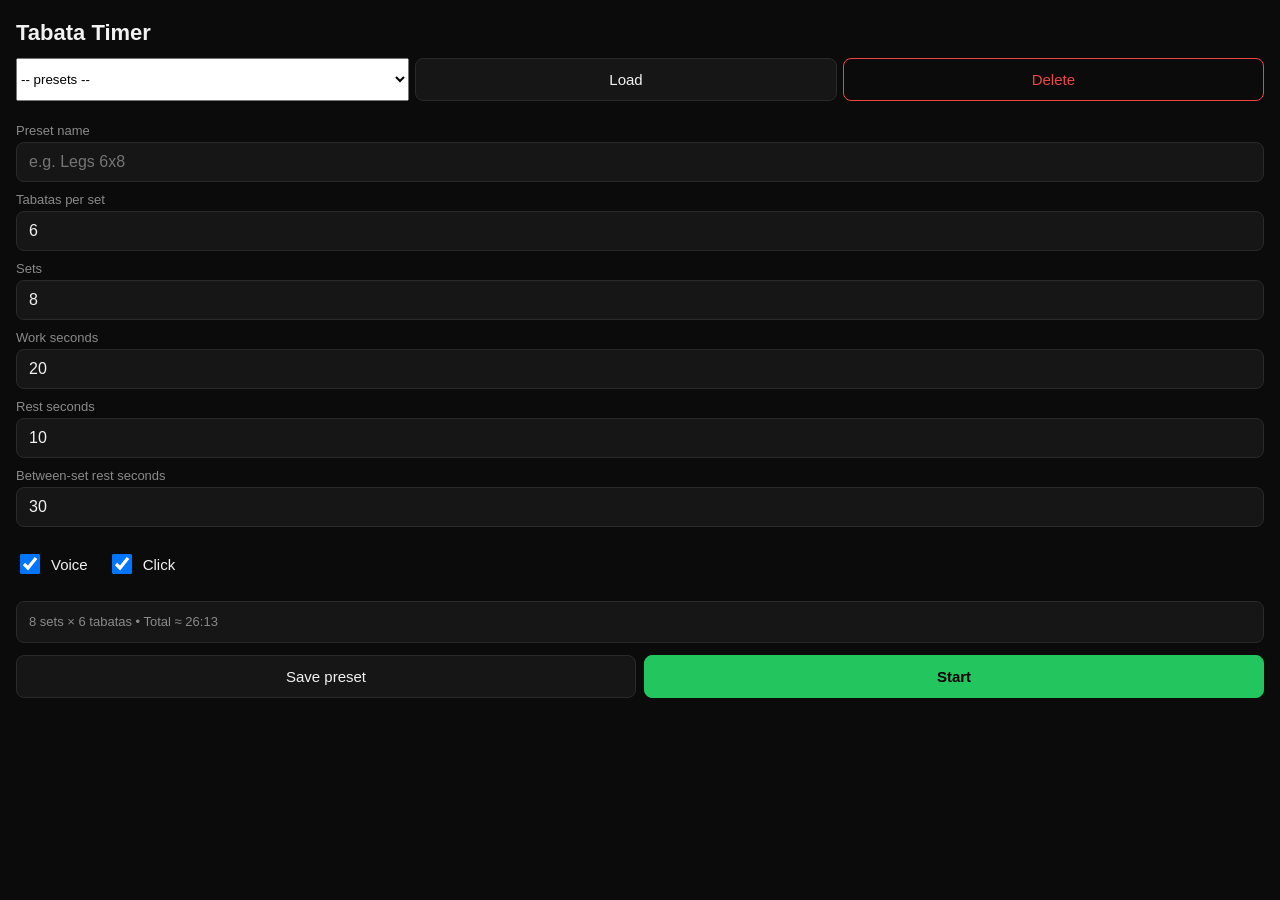
==== index.html @ 9c15d6c1 "Initial commit" ====
<!doctype html>
<html lang="en">
<head>
<meta charset="utf-8">
<meta name="viewport" content="width=device-width, initial-scale=1, viewport-fit=cover, user-scalable=no">
<meta name="theme-color" content="#0b0b0b">
<meta name="apple-mobile-web-app-capable" content="yes">
<meta name="apple-mobile-web-app-status-bar-style" content="black-translucent">
<meta name="apple-mobile-web-app-title" content="Tabata">
<link rel="apple-touch-icon" href="assets/icon-192.png">
<link rel="manifest" href="manifest.webmanifest">
<link rel="stylesheet" href="style.css">
<title>Tabata Timer</title>
</head>
<body>

<!-- SETTINGS SCREEN -->
<section id="screen-settings" class="screen active">
  <header><h1>Tabata Timer</h1></header>

  <div class="preset-bar">
    <select id="preset-select" aria-label="Presets">
      <option value="">-- presets --</option>
    </select>
    <button id="preset-load" type="button">Load</button>
    <button id="preset-delete" type="button" class="danger">Delete</button>
  </div>

  <form id="config-form" autocomplete="off">
    <label>Preset name
      <input type="text" id="cfg-name" placeholder="e.g. Legs 6x8" maxlength="40">
    </label>

    <label>Tabatas per set
      <input type="number" id="cfg-tabatas" min="1" max="30" value="6" inputmode="numeric">
    </label>

    <label>Sets
      <input type="number" id="cfg-sets" min="1" max="30" value="8" inputmode="numeric">
    </label>

    <label>Work seconds
      <input type="number" id="cfg-work" min="5" max="120" value="20" inputmode="numeric">
    </label>

    <label>Rest seconds
      <input type="number" id="cfg-rest" min="3" max="120" value="10" inputmode="numeric">
    </label>

    <label>Between-set rest seconds
      <input type="number" id="cfg-setrest" min="5" max="600" value="30" inputmode="numeric">
    </label>

    <div class="toggles">
      <label class="inline"><input type="checkbox" id="cfg-voice" checked> Voice</label>
      <label class="inline"><input type="checkbox" id="cfg-click" checked> Click</label>
    </div>

    <div class="summary" id="summary"></div>

    <div class="actions">
      <button id="btn-save" type="button">Save preset</button>
      <button id="btn-start" type="button" class="primary">Start</button>
    </div>
  </form>
</section>

<!-- WORKOUT SCREEN -->
<section id="screen-workout" class="screen">
  <div class="phase-label" id="phase-label">READY</div>

  <div class="ring-wrap">
    <svg class="ring" viewBox="0 0 200 200" aria-hidden="true">
      <circle class="ring-track" cx="100" cy="100" r="92"></circle>
      <circle class="ring-progress" id="ring-progress" cx="100" cy="100" r="92"
              stroke-dasharray="578" stroke-dashoffset="0"></circle>
    </svg>
    <div class="count" id="count">0</div>
  </div>

  <div class="meta">
    <div>Rep <span id="meta-rep">0</span> / <span id="meta-reps">0</span></div>
    <div>Set <span id="meta-set">0</span> / <span id="meta-sets">0</span></div>
  </div>

  <div class="actions workout-actions">
    <button id="btn-pause" type="button">Pause</button>
    <button id="btn-skip"  type="button">Skip</button>
    <button id="btn-stop"  type="button" class="danger">Stop</button>
  </div>
</section>

<script type="module" src="js/app.js"></script>
</body>
</html>
---- style.css ----
:root {
  --bg: #0b0b0b;
  --fg: #f2f2f2;
  --muted: #8a8a8a;
  --work: #22c55e;
  --rest: #ef4444;
  --setrest: #f59e0b;
  --prep: #3b82f6;
  --done: #a855f7;
  --panel: #161616;
  --border: #2a2a2a;
}

* { box-sizing: border-box; }

html, body {
  margin: 0;
  padding: 0;
  background: var(--bg);
  color: var(--fg);
  font-family: -apple-system, BlinkMacSystemFont, "Segoe UI", sans-serif;
  height: 100%;
  overflow: hidden;
  -webkit-user-select: none;
  user-select: none;
  -webkit-tap-highlight-color: transparent;
}

body {
  padding: env(safe-area-inset-top) env(safe-area-inset-right)
           env(safe-area-inset-bottom) env(safe-area-inset-left);
}

.screen { display: none; height: 100vh; flex-direction: column; }
.screen.active { display: flex; }

/* ===== Settings screen ===== */
#screen-settings {
  padding: 16px;
  overflow-y: auto;
}

header h1 {
  margin: 4px 0 12px;
  font-size: 22px;
  font-weight: 600;
}

.preset-bar {
  display: flex;
  gap: 6px;
  margin-bottom: 12px;
}
.preset-bar select { flex: 1; }

form label {
  display: block;
  margin: 10px 0;
  font-size: 13px;
  color: var(--muted);
}

form input[type="text"],
form input[type="number"],
form select {
  width: 100%;
  margin-top: 4px;
  padding: 10px 12px;
  background: var(--panel);
  color: var(--fg);
  border: 1px solid var(--border);
  border-radius: 8px;
  font-size: 16px;
  font-family: inherit;
}

.toggles {
  display: flex;
  gap: 20px;
  margin: 14px 0;
}
label.inline {
  display: inline-flex;
  align-items: center;
  gap: 8px;
  color: var(--fg);
  font-size: 15px;
}
label.inline input { width: 20px; height: 20px; }

.summary {
  background: var(--panel);
  border: 1px solid var(--border);
  border-radius: 8px;
  padding: 10px 12px;
  font-size: 13px;
  color: var(--muted);
  margin: 10px 0;
  line-height: 1.5;
}

.actions {
  display: flex;
  gap: 8px;
  margin-top: 12px;
}

button {
  flex: 1;
  padding: 12px 14px;
  background: var(--panel);
  color: var(--fg);
  border: 1px solid var(--border);
  border-radius: 8px;
  font-size: 15px;
  font-family: inherit;
  cursor: pointer;
  -webkit-appearance: none;
}
button:active { opacity: 0.7; }
button.primary {
  background: var(--work);
  border-color: var(--work);
  color: #000;
  font-weight: 600;
}
button.danger {
  background: transparent;
  color: var(--rest);
  border-color: var(--rest);
}

/* ===== Workout screen ===== */
#screen-workout {
  padding: 16px;
  justify-content: space-between;
  align-items: center;
  transition: background-color 0.25s;
}

.phase-label {
  font-size: 28px;
  font-weight: 700;
  letter-spacing: 2px;
  margin-top: 12px;
}

.ring-wrap {
  position: relative;
  width: min(90vw, 70vh);
  aspect-ratio: 1 / 1;
  display: flex;
  align-items: center;
  justify-content: center;
}

.ring {
  width: 100%;
  height: 100%;
  transform: rotate(-90deg);
}
.ring-track {
  fill: none;
  stroke: rgba(255,255,255,0.1);
  stroke-width: 8;
}
.ring-progress {
  fill: none;
  stroke: #fff;
  stroke-width: 10;
  stroke-linecap: round;
  transition: stroke 0.25s;
}

.count {
  position: absolute;
  font-size: 38vmin;
  font-weight: 800;
  font-variant-numeric: tabular-nums;
  line-height: 1;
}

.meta {
  display: flex;
  gap: 32px;
  font-size: 18px;
  color: var(--muted);
}
.meta span { color: var(--fg); font-weight: 600; }

.workout-actions { width: 100%; max-width: 500px; }

/* Phase background colors */
body.phase-prep    #screen-workout { background: color-mix(in srgb, var(--prep) 15%, var(--bg)); }
body.phase-work    #screen-workout { background: color-mix(in srgb, var(--work) 18%, var(--bg)); }
body.phase-rest    #screen-workout { background: color-mix(in srgb, var(--rest) 18%, var(--bg)); }
body.phase-setrest #screen-workout { background: color-mix(in srgb, var(--setrest) 18%, var(--bg)); }
body.phase-done    #screen-workout { background: color-mix(in srgb, var(--done) 18%, var(--bg)); }

body.phase-prep    .ring-progress { stroke: var(--prep); }
body.phase-work    .ring-progress { stroke: var(--work); }
body.phase-rest    .ring-progress { stroke: var(--rest); }
body.phase-setrest .ring-progress { stroke: var(--setrest); }
body.phase-done    .ring-progress { stroke: var(--done); }
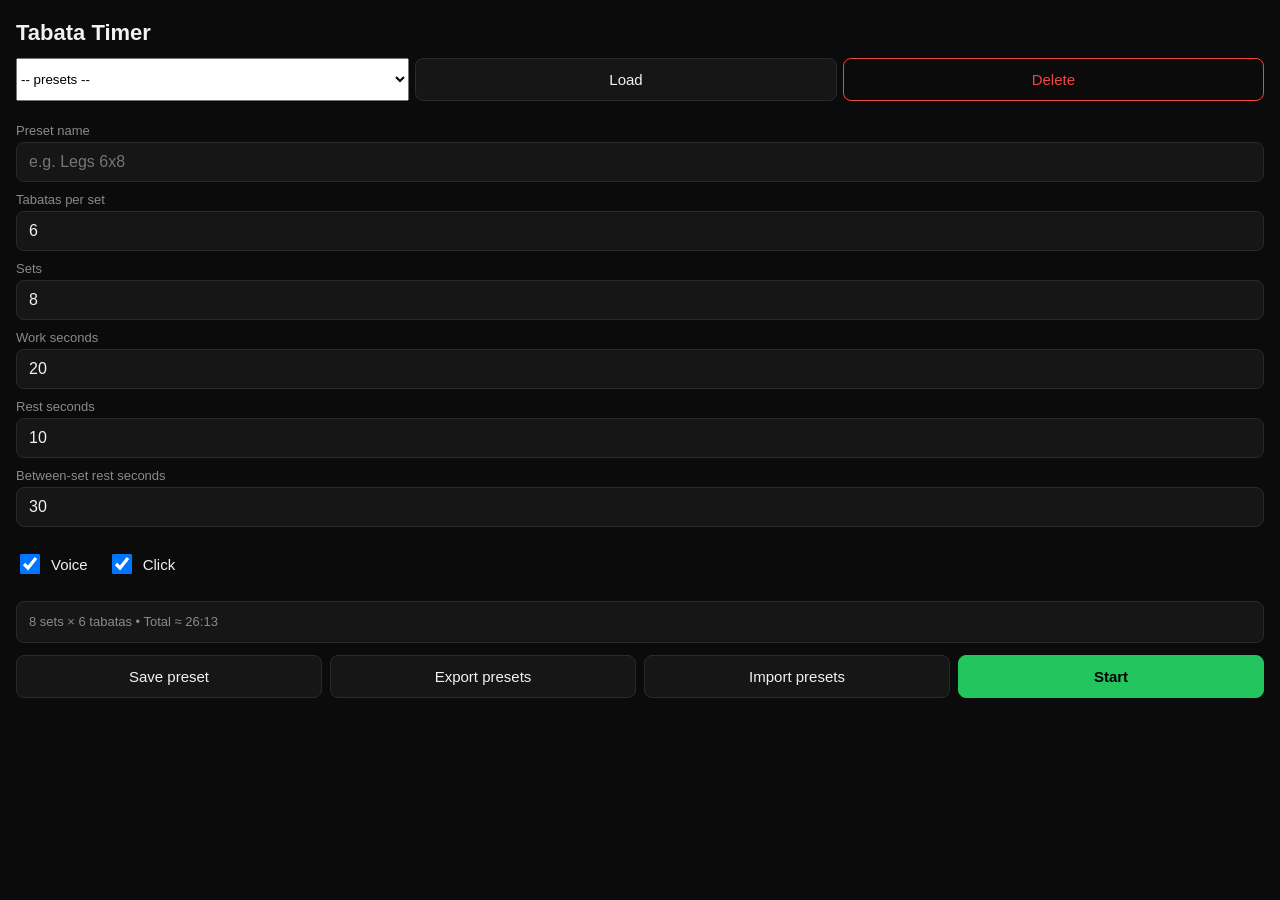
==== commit aa2733ee: "Add export/import preset functionality for sharing" ====
--- a/index.html
+++ b/index.html
@@ -60,6 +60,9 @@
 
     <div class="actions">
       <button id="btn-save" type="button">Save preset</button>
+      <button id="btn-export" type="button">Export presets</button>
+      <input type="file" id="import-file" accept=".json" style="display:none">
+      <button id="btn-import" type="button">Import presets</button>
       <button id="btn-start" type="button" class="primary">Start</button>
     </div>
   </form>
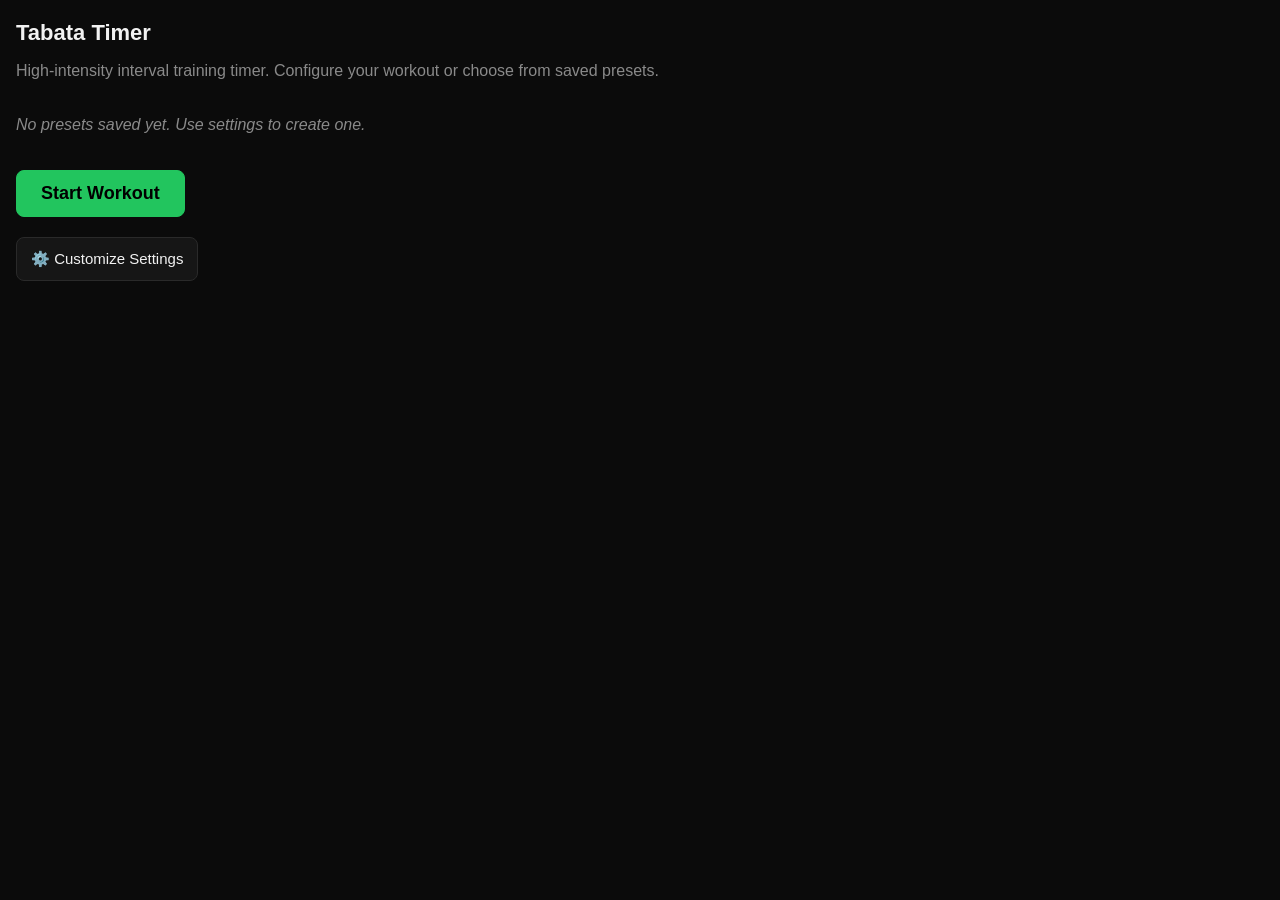
==== commit c4233fda: "Redesign landing page: minimalist layout with collapsible settings, preset list, and big start butto" ====
--- a/index.html
+++ b/index.html
@@ -16,56 +16,70 @@
 
 <!-- SETTINGS SCREEN -->
 <section id="screen-settings" class="screen active">
-  <header><h1>Tabata Timer</h1></header>
+  <header>
+    <h1>Tabata Timer</h1>
+    <p class="description">High-intensity interval training timer. Configure your workout or choose from saved presets.</p>
+  </header>
 
-  <div class="preset-bar">
-    <select id="preset-select" aria-label="Presets">
-      <option value="">-- presets --</option>
-    </select>
-    <button id="preset-load" type="button">Load</button>
-    <button id="preset-delete" type="button" class="danger">Delete</button>
+  <div id="preset-list" class="preset-list"></div>
+
+  <div class="main-actions">
+    <button id="btn-start" type="button" class="primary big">Start Workout</button>
   </div>
 
-  <form id="config-form" autocomplete="off">
-    <label>Preset name
-      <input type="text" id="cfg-name" placeholder="e.g. Legs 6x8" maxlength="40">
-    </label>
+  <div class="settings-toggle">
+    <button id="btn-toggle-settings" type="button">⚙️ Customize Settings</button>
+  </div>
 
-    <label>Tabatas per set
-      <input type="number" id="cfg-tabatas" min="1" max="30" value="6" inputmode="numeric">
-    </label>
-
-    <label>Sets
-      <input type="number" id="cfg-sets" min="1" max="30" value="8" inputmode="numeric">
-    </label>
-
-    <label>Work seconds
-      <input type="number" id="cfg-work" min="5" max="120" value="20" inputmode="numeric">
-    </label>
-
-    <label>Rest seconds
-      <input type="number" id="cfg-rest" min="3" max="120" value="10" inputmode="numeric">
-    </label>
-
-    <label>Between-set rest seconds
-      <input type="number" id="cfg-setrest" min="5" max="600" value="30" inputmode="numeric">
-    </label>
-
-    <div class="toggles">
-      <label class="inline"><input type="checkbox" id="cfg-voice" checked> Voice</label>
-      <label class="inline"><input type="checkbox" id="cfg-click" checked> Click</label>
+  <div id="settings-panel" class="settings-panel collapsed">
+    <div class="preset-bar">
+      <select id="preset-select" aria-label="Presets">
+        <option value="">-- presets --</option>
+      </select>
+      <button id="preset-load" type="button">Load</button>
+      <button id="preset-delete" type="button" class="danger">Delete</button>
     </div>
 
-    <div class="summary" id="summary"></div>
+    <form id="config-form" autocomplete="off">
+      <label>Preset name
+        <input type="text" id="cfg-name" placeholder="e.g. Legs 6x8" maxlength="40">
+      </label>
 
-    <div class="actions">
-      <button id="btn-save" type="button">Save preset</button>
-      <button id="btn-export" type="button">Export presets</button>
-      <input type="file" id="import-file" accept=".json" style="display:none">
-      <button id="btn-import" type="button">Import presets</button>
-      <button id="btn-start" type="button" class="primary">Start</button>
-    </div>
-  </form>
+      <label>Tabatas per set
+        <input type="number" id="cfg-tabatas" min="1" max="30" value="6" inputmode="numeric">
+      </label>
+
+      <label>Sets
+        <input type="number" id="cfg-sets" min="1" max="30" value="8" inputmode="numeric">
+      </label>
+
+      <label>Work seconds
+        <input type="number" id="cfg-work" min="5" max="120" value="20" inputmode="numeric">
+      </label>
+
+      <label>Rest seconds
+        <input type="number" id="cfg-rest" min="3" max="120" value="10" inputmode="numeric">
+      </label>
+
+      <label>Between-set rest seconds
+        <input type="number" id="cfg-setrest" min="5" max="600" value="30" inputmode="numeric">
+      </label>
+
+      <div class="toggles">
+        <label class="inline"><input type="checkbox" id="cfg-voice" checked> Voice</label>
+        <label class="inline"><input type="checkbox" id="cfg-click" checked> Click</label>
+      </div>
+
+      <div class="summary" id="summary"></div>
+
+      <div class="actions">
+        <button id="btn-save" type="button">Save preset</button>
+        <button id="btn-export" type="button">Export presets</button>
+        <input type="file" id="import-file" accept=".json" style="display:none">
+        <button id="btn-import" type="button">Import presets</button>
+      </div>
+    </form>
+  </div>
 </section>
 
 <!-- WORKOUT SCREEN -->
--- a/style.css
+++ b/style.css
@@ -130,6 +130,54 @@
   border-color: var(--rest);
 }
 
+.description {
+  color: var(--muted);
+  margin-bottom: 20px;
+  font-size: 16px;
+}
+
+.preset-list {
+  margin-bottom: 20px;
+}
+
+.preset-item {
+  display: inline-block;
+  margin: 4px 8px 4px 0;
+  padding: 8px 12px;
+  background: var(--panel);
+  border: 1px solid var(--border);
+  border-radius: 6px;
+  color: var(--fg);
+  cursor: pointer;
+  font-size: 14px;
+}
+
+.preset-item:hover {
+  background: var(--border);
+}
+
+.no-presets {
+  color: var(--muted);
+  font-style: italic;
+}
+
+.main-actions {
+  margin-bottom: 20px;
+}
+
+.big {
+  font-size: 18px;
+  padding: 12px 24px;
+}
+
+.settings-toggle {
+  margin-bottom: 16px;
+}
+
+.settings-panel.collapsed {
+  display: none;
+}
+
 /* ===== Workout screen ===== */
 #screen-workout {
   padding: 16px;
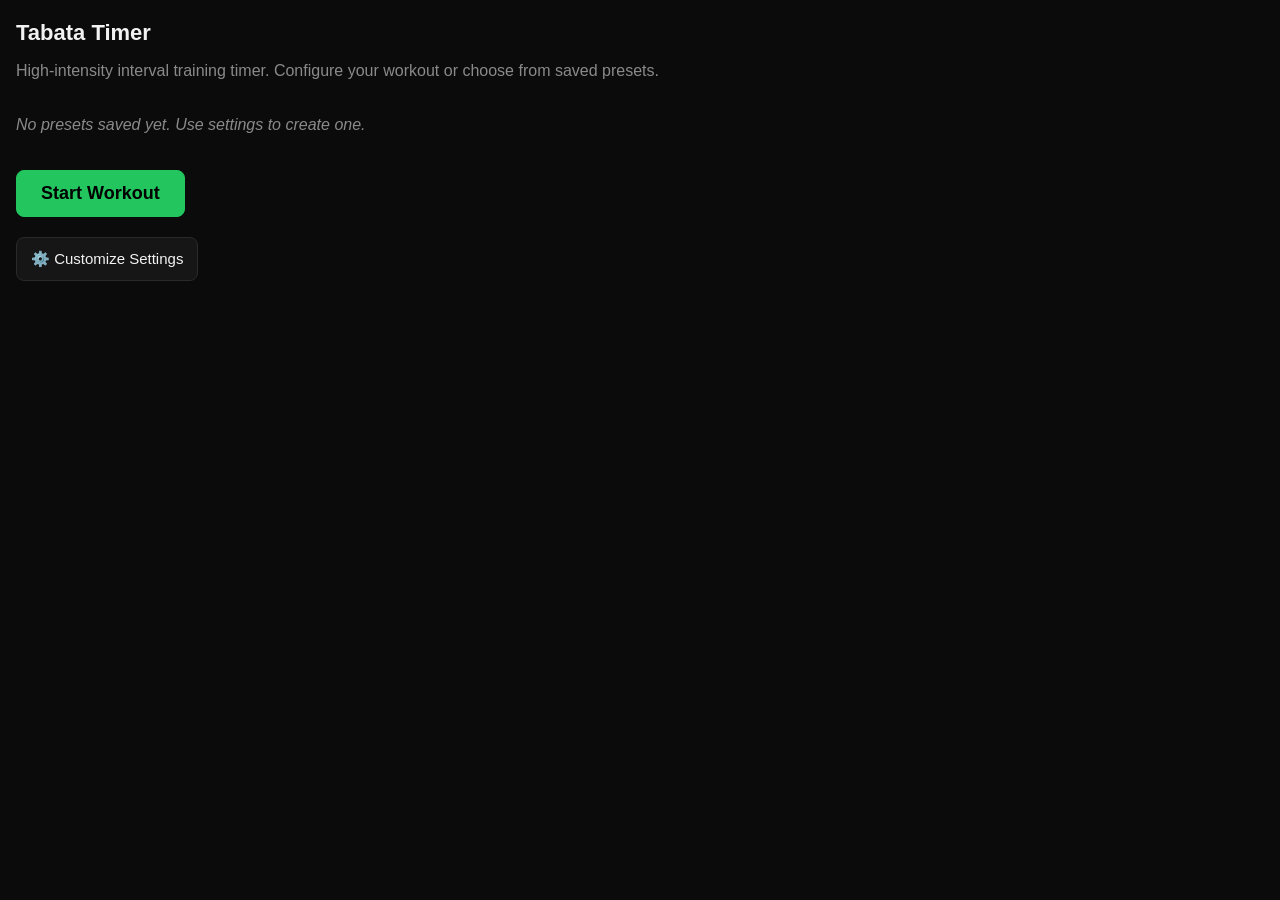
==== commit cfbed932: "Add overall workout progress visualization and next-phase indicator" ====
--- a/index.html
+++ b/index.html
@@ -100,6 +100,16 @@
     <div>Set <span id="meta-set">0</span> / <span id="meta-sets">0</span></div>
   </div>
 
+  <div class="workout-progress">
+    <div class="progress-top">
+      <span id="overall-percent">0%</span>
+      <span id="next-label">Up next: —</span>
+    </div>
+    <div class="progress-bar">
+      <div class="progress-fill" id="progress-fill"></div>
+    </div>
+  </div>
+
   <div class="actions workout-actions">
     <button id="btn-pause" type="button">Pause</button>
     <button id="btn-skip"  type="button">Skip</button>
--- a/style.css
+++ b/style.css
@@ -236,6 +236,44 @@
 }
 .meta span { color: var(--fg); font-weight: 600; }
 
+.workout-progress {
+  width: 100%;
+  max-width: 500px;
+  margin: 20px 0;
+  gap: 10px;
+  display: flex;
+  flex-direction: column;
+}
+.progress-top {
+  display: flex;
+  justify-content: space-between;
+  gap: 16px;
+  font-size: 14px;
+  color: var(--muted);
+}
+#overall-percent {
+  color: var(--fg);
+  font-weight: 700;
+}
+#next-label {
+  text-align: right;
+  min-width: 130px;
+}
+.progress-bar {
+  height: 12px;
+  border-radius: 999px;
+  overflow: hidden;
+  background: rgba(255,255,255,0.08);
+  border: 1px solid rgba(255,255,255,0.08);
+}
+.progress-fill {
+  height: 100%;
+  width: 0%;
+  background: currentColor;
+  border-radius: 999px;
+  transition: width 0.15s ease;
+}
+
 .workout-actions { width: 100%; max-width: 500px; }
 
 /* Phase background colors */
@@ -250,3 +288,9 @@
 body.phase-rest    .ring-progress { stroke: var(--rest); }
 body.phase-setrest .ring-progress { stroke: var(--setrest); }
 body.phase-done    .ring-progress { stroke: var(--done); }
+
+body.phase-prep    .progress-fill { background: var(--prep); }
+body.phase-work    .progress-fill { background: var(--work); }
+body.phase-rest    .progress-fill { background: var(--rest); }
+body.phase-setrest .progress-fill { background: var(--setrest); }
+body.phase-done    .progress-fill { background: var(--done); }
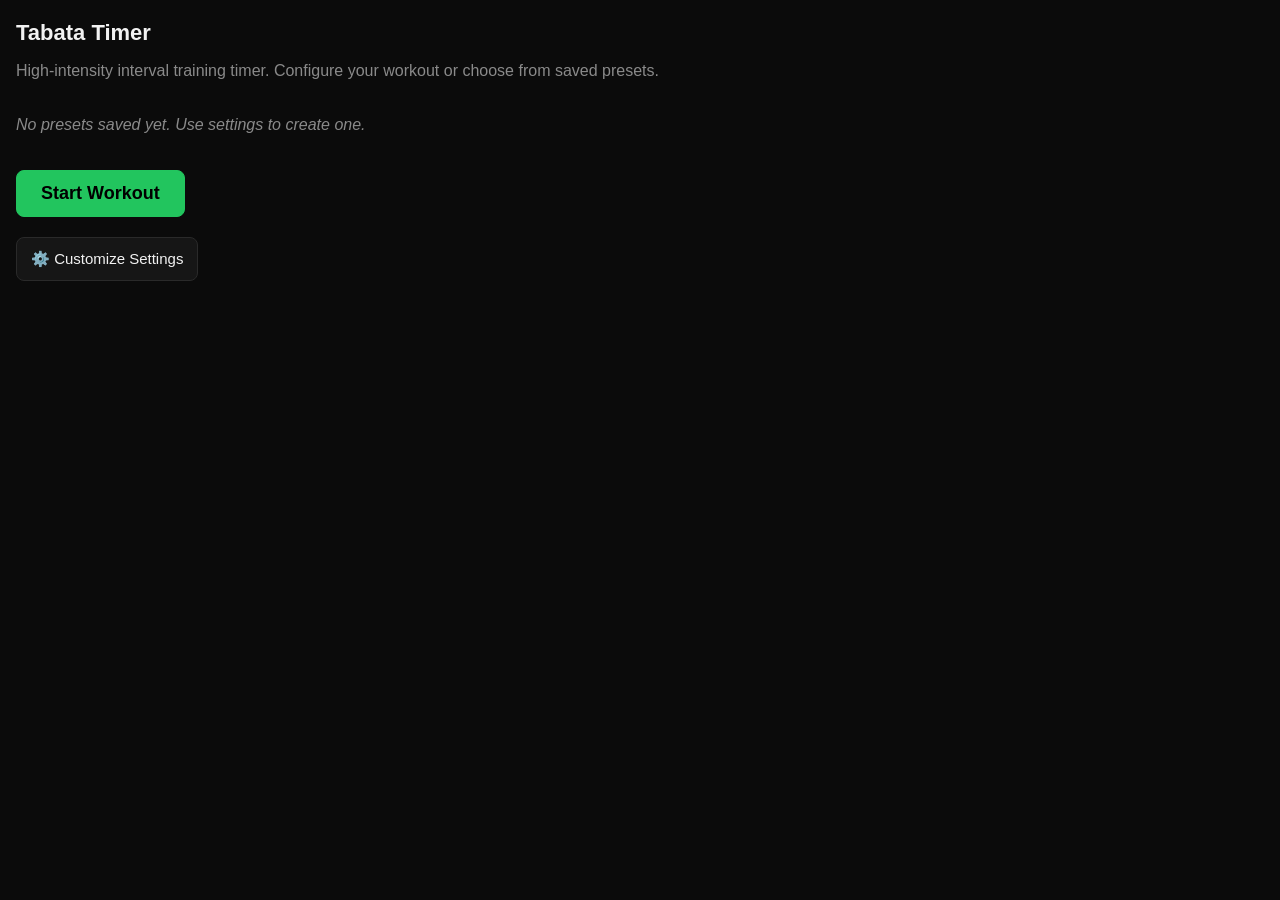
==== commit 104a19e1: "Fix code-review bugs and add hold-to-stop, audio previews, time display Bug fixes: - Allow Start wit" ====
--- a/index.html
+++ b/index.html
@@ -67,7 +67,9 @@
 
       <div class="toggles">
         <label class="inline"><input type="checkbox" id="cfg-voice" checked> Voice</label>
+        <button id="btn-test-voice" type="button" class="test-btn" aria-label="Preview voice">▶︎</button>
         <label class="inline"><input type="checkbox" id="cfg-click" checked> Click</label>
+        <button id="btn-test-click" type="button" class="test-btn" aria-label="Preview click">▶︎</button>
       </div>
 
       <div class="summary" id="summary"></div>
@@ -84,7 +86,12 @@
 
 <!-- WORKOUT SCREEN -->
 <section id="screen-workout" class="screen">
-  <div class="phase-label" id="phase-label">READY</div>
+  <div class="workout-meta">
+    <div class="workout-title" id="workout-title">Custom workout</div>
+    <div class="workout-summary" id="workout-summary">Ready to start</div>
+  </div>
+
+  <div class="phase-label" id="phase-label" aria-live="polite" aria-atomic="true">READY</div>
 
   <div class="ring-wrap">
     <svg class="ring" viewBox="0 0 200 200" aria-hidden="true">
@@ -103,17 +110,22 @@
   <div class="workout-progress">
     <div class="progress-top">
       <span id="overall-percent">0%</span>
-      <span id="next-label">Up next: —</span>
+      <span id="next-label" aria-live="polite">Up next: —</span>
     </div>
-    <div class="progress-bar">
+    <div class="progress-bar" role="progressbar" aria-label="Workout progress" aria-valuemin="0" aria-valuemax="100" aria-valuenow="0">
       <div class="progress-fill" id="progress-fill"></div>
     </div>
   </div>
 
+  <div class="controls-hint">Tap to pause or skip. Hold Stop to end.</div>
+
   <div class="actions workout-actions">
     <button id="btn-pause" type="button">Pause</button>
     <button id="btn-skip"  type="button">Skip</button>
-    <button id="btn-stop"  type="button" class="danger">Stop</button>
+    <button id="btn-stop"  type="button" class="danger hold-btn">
+      <span class="hold-fill" aria-hidden="true"></span>
+      <span class="hold-label">Stop</span>
+    </button>
   </div>
 </section>
 
--- a/style.css
+++ b/style.css
@@ -76,9 +76,21 @@
 
 .toggles {
   display: flex;
-  gap: 20px;
+  align-items: center;
+  gap: 12px;
   margin: 14px 0;
 }
+.test-btn {
+  flex: 0 0 auto;
+  min-width: 0;
+  padding: 6px 10px;
+  font-size: 13px;
+  background: var(--panel);
+  border: 1px solid var(--border);
+  border-radius: 6px;
+  color: var(--muted);
+}
+.test-btn:active { color: var(--fg); }
 label.inline {
   display: inline-flex;
   align-items: center;
@@ -181,9 +193,44 @@
 /* ===== Workout screen ===== */
 #screen-workout {
   padding: 16px;
-  justify-content: space-between;
+  padding-bottom: 104px;
+  justify-content: flex-start;
   align-items: center;
   transition: background-color 0.25s;
+  overflow-y: auto;
+  min-height: 0;
+}
+
+.workout-meta {
+  width: 100%;
+  max-width: 500px;
+  display: flex;
+  flex-direction: column;
+  gap: 6px;
+  margin-bottom: 12px;
+}
+
+.workout-title {
+  font-size: 18px;
+  font-weight: 700;
+}
+
+.workout-summary {
+  color: var(--muted);
+  font-size: 14px;
+}
+
+.controls-hint {
+  width: 100%;
+  max-width: 500px;
+  margin: 0 auto 12px;
+  padding: 10px 14px;
+  background: rgba(255,255,255,0.06);
+  border: 1px solid rgba(255,255,255,0.08);
+  border-radius: 10px;
+  color: var(--muted);
+  text-align: center;
+  font-size: 14px;
 }
 
 .phase-label {
@@ -274,7 +321,45 @@
   transition: width 0.15s ease;
 }
 
-.workout-actions { width: 100%; max-width: 500px; }
+.workout-actions {
+  width: 100%;
+  max-width: 500px;
+  position: sticky;
+  bottom: 0;
+  backdrop-filter: blur(10px);
+  background: rgba(11,11,11,0.88);
+  padding: 12px 0 8px;
+  z-index: 10;
+}
+
+.workout-actions button {
+  min-width: 86px;
+}
+
+/* Hold-to-confirm button (Stop) */
+.hold-btn {
+  position: relative;
+  overflow: hidden;
+  isolation: isolate;
+}
+.hold-btn .hold-label {
+  position: relative;
+  z-index: 1;
+}
+.hold-fill {
+  position: absolute;
+  inset: 0;
+  background: var(--rest);
+  opacity: 0.35;
+  transform: translateX(-100%);
+  transition: transform 0s linear;
+  pointer-events: none;
+  z-index: 0;
+}
+.hold-btn.holding .hold-fill {
+  transform: translateX(0);
+  transition: transform 1s linear;
+}
 
 /* Phase background colors */
 body.phase-prep    #screen-workout { background: color-mix(in srgb, var(--prep) 15%, var(--bg)); }
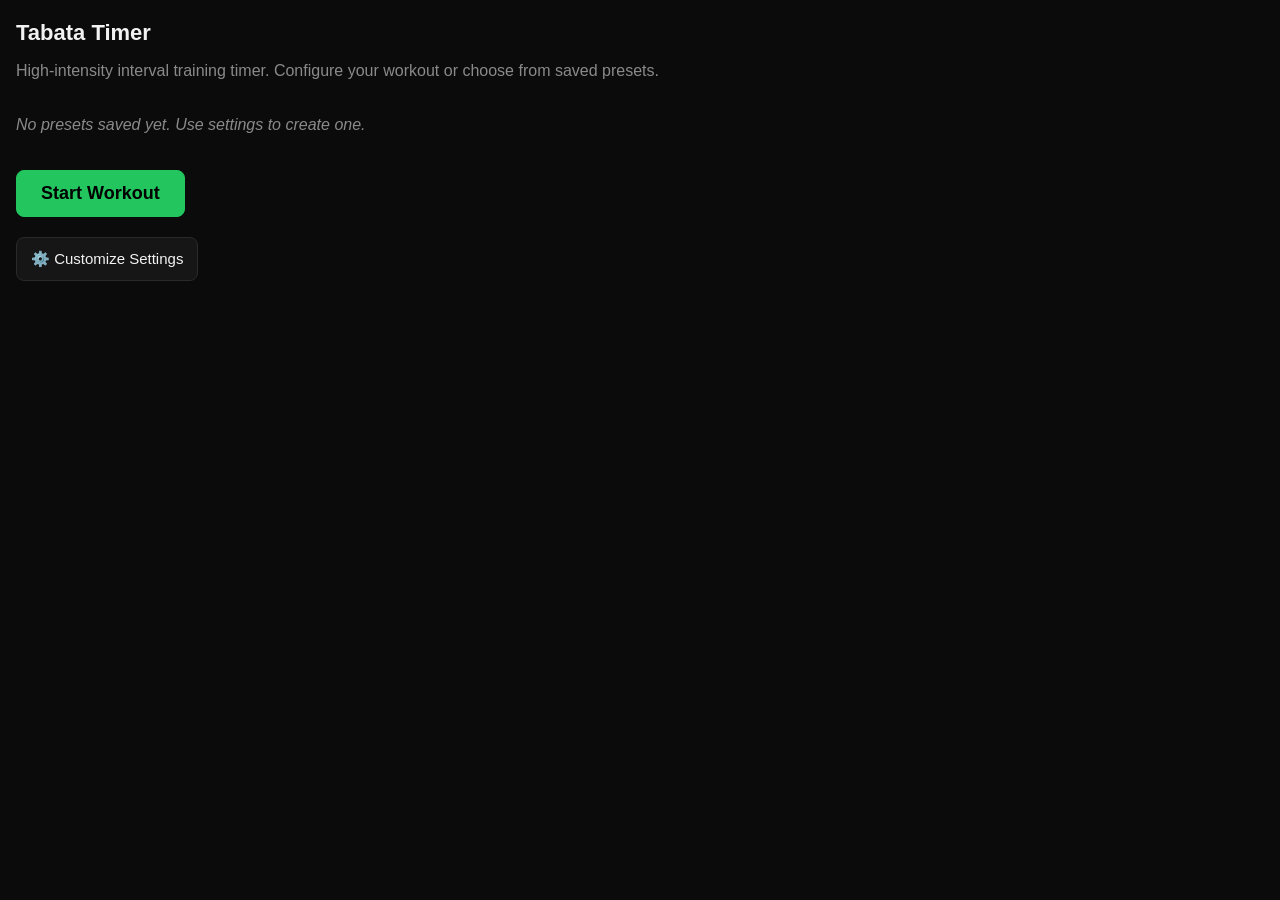
==== commit 3d326d3a: "JIT-schedule clicks and enlarge "Next:" indicator iOS Safari was dropping the 5-4-3-2-1 countdown cl" ====
--- a/index.html
+++ b/index.html
@@ -102,6 +102,8 @@
     <div class="count" id="count">0</div>
   </div>
 
+  <div class="next-up" id="next-label" aria-live="polite">Next: —</div>
+
   <div class="meta">
     <div>Rep <span id="meta-rep">0</span> / <span id="meta-reps">0</span></div>
     <div>Set <span id="meta-set">0</span> / <span id="meta-sets">0</span></div>
@@ -110,21 +112,18 @@
   <div class="workout-progress">
     <div class="progress-top">
       <span id="overall-percent">0%</span>
-      <span id="next-label" aria-live="polite">Up next: —</span>
     </div>
     <div class="progress-bar" role="progressbar" aria-label="Workout progress" aria-valuemin="0" aria-valuemax="100" aria-valuenow="0">
       <div class="progress-fill" id="progress-fill"></div>
     </div>
   </div>
 
-  <div class="controls-hint">Tap to pause or skip. Hold Stop to end.</div>
-
   <div class="actions workout-actions">
     <button id="btn-pause" type="button">Pause</button>
     <button id="btn-skip"  type="button">Skip</button>
     <button id="btn-stop"  type="button" class="danger hold-btn">
       <span class="hold-fill" aria-hidden="true"></span>
-      <span class="hold-label">Stop</span>
+      <span class="hold-label">Hold Stop</span>
     </button>
   </div>
 </section>
--- a/style.css
+++ b/style.css
@@ -31,12 +31,16 @@
            env(safe-area-inset-bottom) env(safe-area-inset-left);
 }
 
-.screen { display: none; height: 100vh; flex-direction: column; }
+.screen { display: none; height: 100dvh; flex-direction: column; }
 .screen.active { display: flex; }
 
 /* ===== Settings screen ===== */
 #screen-settings {
   padding: 16px;
+  /* Extra bottom room so the Save button can be scrolled above the iOS
+     keyboard after focusing a number input — otherwise Safari keeps the
+     focused input pinned and the button stays hidden behind the keyboard. */
+  padding-bottom: calc(env(safe-area-inset-bottom) + 50vh);
   overflow-y: auto;
 }
 
@@ -220,17 +224,16 @@
   font-size: 14px;
 }
 
-.controls-hint {
+.next-up {
   width: 100%;
   max-width: 500px;
-  margin: 0 auto 12px;
-  padding: 10px 14px;
-  background: rgba(255,255,255,0.06);
-  border: 1px solid rgba(255,255,255,0.08);
-  border-radius: 10px;
-  color: var(--muted);
+  margin: 14px 0 6px;
+  font-size: 24px;
+  font-weight: 600;
+  letter-spacing: 1px;
   text-align: center;
-  font-size: 14px;
+  color: var(--fg);
+  opacity: 0.92;
 }
 
 .phase-label {
@@ -293,7 +296,7 @@
 }
 .progress-top {
   display: flex;
-  justify-content: space-between;
+  justify-content: flex-start;
   gap: 16px;
   font-size: 14px;
   color: var(--muted);
@@ -301,10 +304,6 @@
 #overall-percent {
   color: var(--fg);
   font-weight: 700;
-}
-#next-label {
-  text-align: right;
-  min-width: 130px;
 }
 .progress-bar {
   height: 12px;
